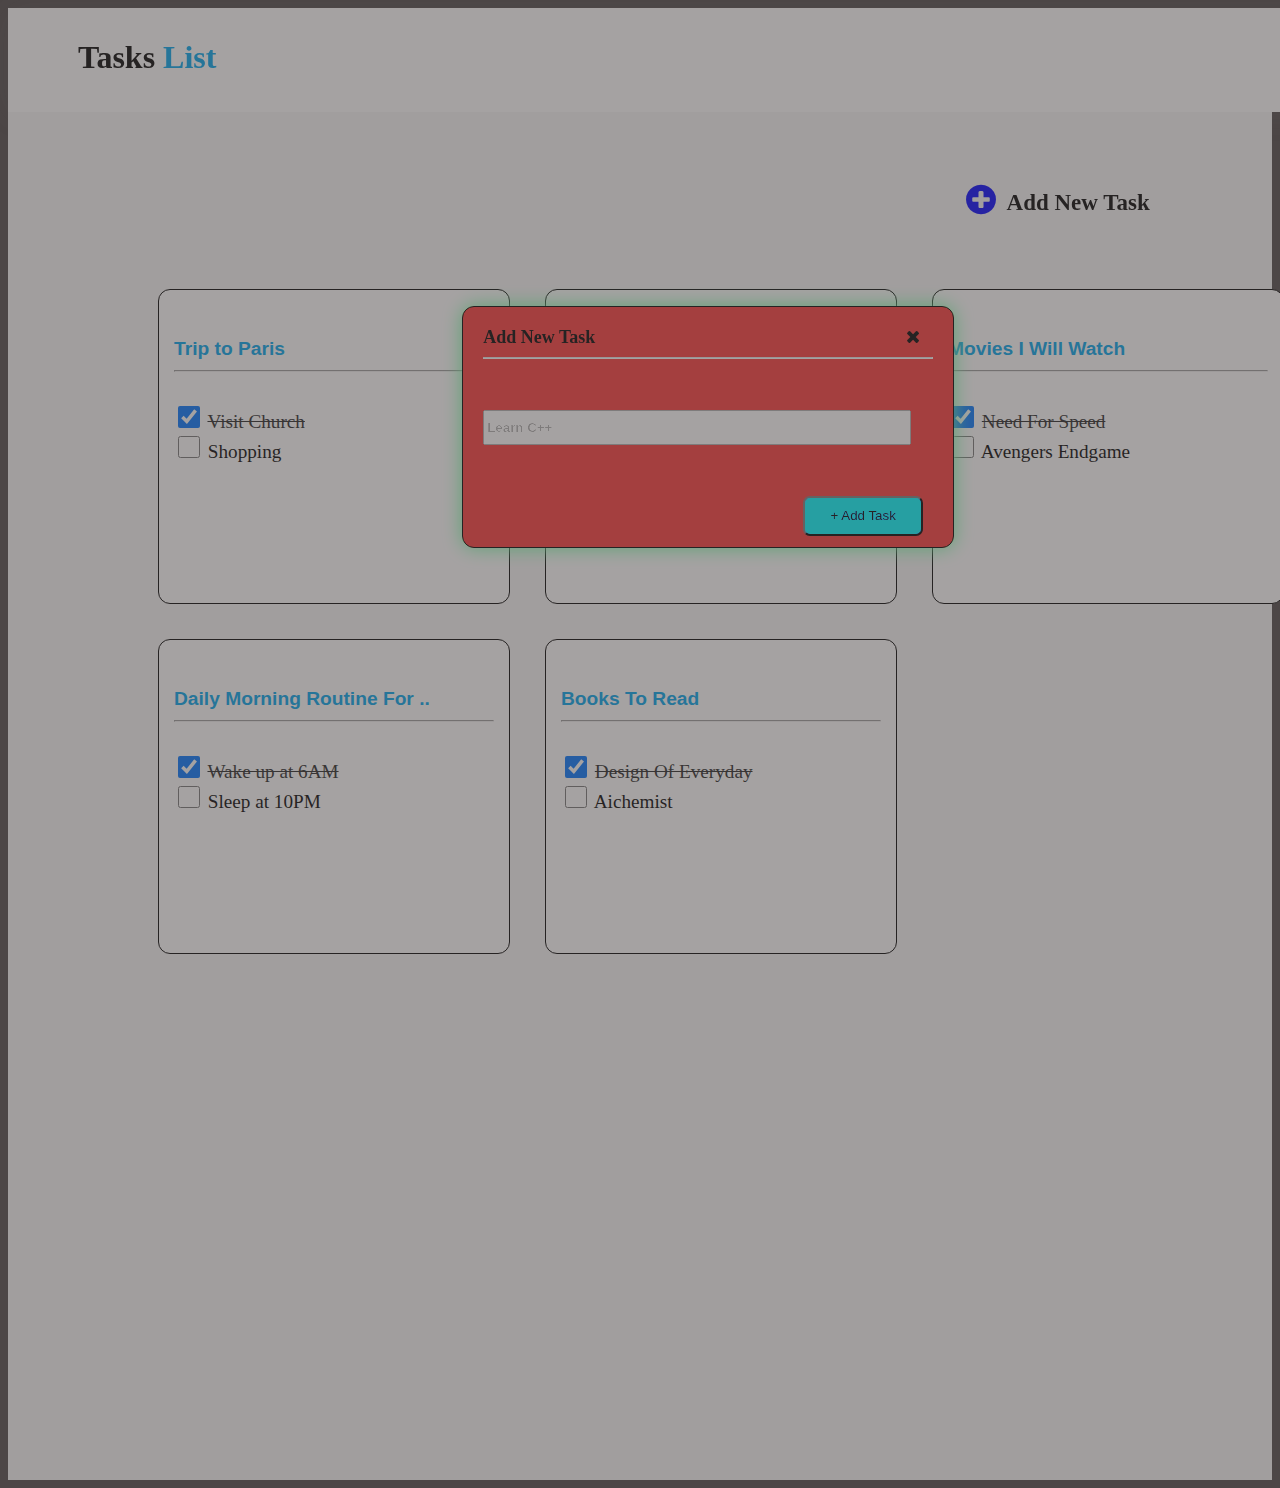
==== index1.html @ 25d000db "Add files via upload" ====
<!DOCTYPE html>
<html lang="en">
<head>
    <meta charset="UTF-8">
    <meta http-equiv="X-UA-Compatible" content="IE=edge">
    <meta name="viewport" content="width=device-width, initial-scale=1.0">
    <title>Document</title>
    <link rel="stylesheet" href="style1.css">
    <link rel="stylesheet" href="https://cdnjs.cloudflare.com/ajax/libs/font-awesome/4.7.0/css/font-awesome.min.css">
    
</head>
<body>
    <div class="header">
        <h1>Tasks <span style="color: #00A5EC;">List</span></h1>
    </div>
    <div class="container">
        
        

         <a href="index1.html"><i class="fa fa-plus-circle" style="color: blue; cursor: pointer;"></i></a>
            <p class="new-task">Add New Task</p>
         
        <div class="container1">
            <div class="box">
                 <span class="blue">Trip to Paris</span>
                 <hr>
                 <br>
                 <input type="checkbox" style="width: 22px; height:22px"  checked> 
                 <span style="text-decoration: line-through; opacity: 0.85;"> Visit Church</span>  
                 <br>
                 <input type="checkbox" style="width: 22px; height:22px"> Shopping
             </div>
     
             <div class="box">
                 <span class="blue">My To Do List</span>
                 <hr>
                 <br>
                 <input type="checkbox" style="width: 22px; height:22px" checked> 
                 <span style="text-decoration: line-through; opacity: 0.85;"> Visit Supermarket</span>  
                 <br>
                 <input type="checkbox" style="width: 22px; height:22px"> Buy Vegetables
             </div>
     
             <div class="box">
                 <span class="blue">Movies I Will Watch</span>
                 <hr>
                 <br>
                 <input type="checkbox" style="width: 22px; height:22px" checked> 
                 <span style="text-decoration: line-through; opacity: 0.85;">Need For Speed </span>  
                 <br>
                 <input type="checkbox" style="width: 22px; height:22px"> Avengers Endgame
             </div>
     
             <div class="box">
                 <span class="blue">Daily Morning Routine For ..</span>
                 <hr>
                 <br>
                 <input type="checkbox" style="width: 22px; height:22px" checked> 
                 <span style="text-decoration: line-through; opacity: 0.85;">Wake up at 6AM </span>  
                 <br>
                 <input type="checkbox" style="width: 22px; height:22px"> Sleep at 10PM
             </div>
     
             <div class="box">
                 <span class="blue">Books To Read</span>
                 <hr>
                 <br>
                 <input type="checkbox" style="width: 22px; height:22px" checked> 
                 <span style="text-decoration: line-through; opacity: 0.85;"> Design Of Everyday</span>  
                 <br>
                 <input type="checkbox" style="width: 22px; height:22px"> Aichemist
             </div>

             <div class="pop-up">
                <span>Add New Task</span>
                <a href="index.html"><i class="fa fa-times"></i></a>
                <hr>
                <br><br>
                <input class="wid" type="text" name="" id="" placeholder="Learn C++"><br><br>
                <input class="button-c" type="button" name="" id="" value="+ Add Task">
            </div>
         </div>
    </div>

</body>
</html>
---- style1.css ----
body{
    background-color: rgb(76, 70, 70);
    opacity: 0.5;
    z-index: -1;
}

.header{
   
    padding-left: 70px;
    padding-top: 10px;
    width: 100%;
    height: 94px;
    background: #FFFFFF;
    box-shadow: 0px 3px 30px #7B7B7B29;
    
}

.container{
    background-color: #F7F7F7;
    width: 100%;
    height: 1368px;
    
    
  }

 .container1{
    display: grid;
    grid-template-columns: auto auto auto;
    justify-content: flex-start;    
    grid-gap: 35px;
    
 }

.box{
    width: 320px;
    height: 250px;
    border-radius: 12px;
    border: 1px solid black;
    padding: 15px;
    padding-top: 48px;
    background-color: white;
    position: relative;
    left: 150px;
    top: 50px;
    font-size: larger;
   
   
}

.box:hover {
    box-shadow: 0px 0px 15px red;
    cursor: pointer;
}

.blue{
    color: #00A5EC;
    font-family: Arial, Helvetica, sans-serif;
    font-weight: bolder;
}

.fa-plus-circle{
   margin: 10px;
   position: relative;
   left: 75%;
   top: 60px;
   font-size: 35px !important;
   color: black;
   
}

.new-task{
    font-weight: bolder;
    font-size: 23px;
    position: relative;
    left: 79%;
}

.pop-up{
    width: 450px;
    height: 200px;
    border: 1px solid black;
    border-radius: 12px;
    box-shadow: 0px 0px 19px rgb(74, 238, 109);
    opacity: 1;
    position: relative;
    left: -65%;
    top: -90%;
    z-index: +1;
    background-color: rgb(168, 38, 38);
    padding: 20px;
    filter: brightness(150%);
    font-weight: bolder;
    font-size: large;
}

.wid{
    width: 420px;
    height: 29px;
    font-weight: bolder;
}

.button-c{
    width: 120px;
    height: 40px;
    background-color: #00A5EC;
    border-radius: 7px;
    position: relative;
    left: 320px;
    top: 30px;
    cursor: pointer;
}

.fa-times{
    color: black;
    position: relative;
    left: 68%;
}
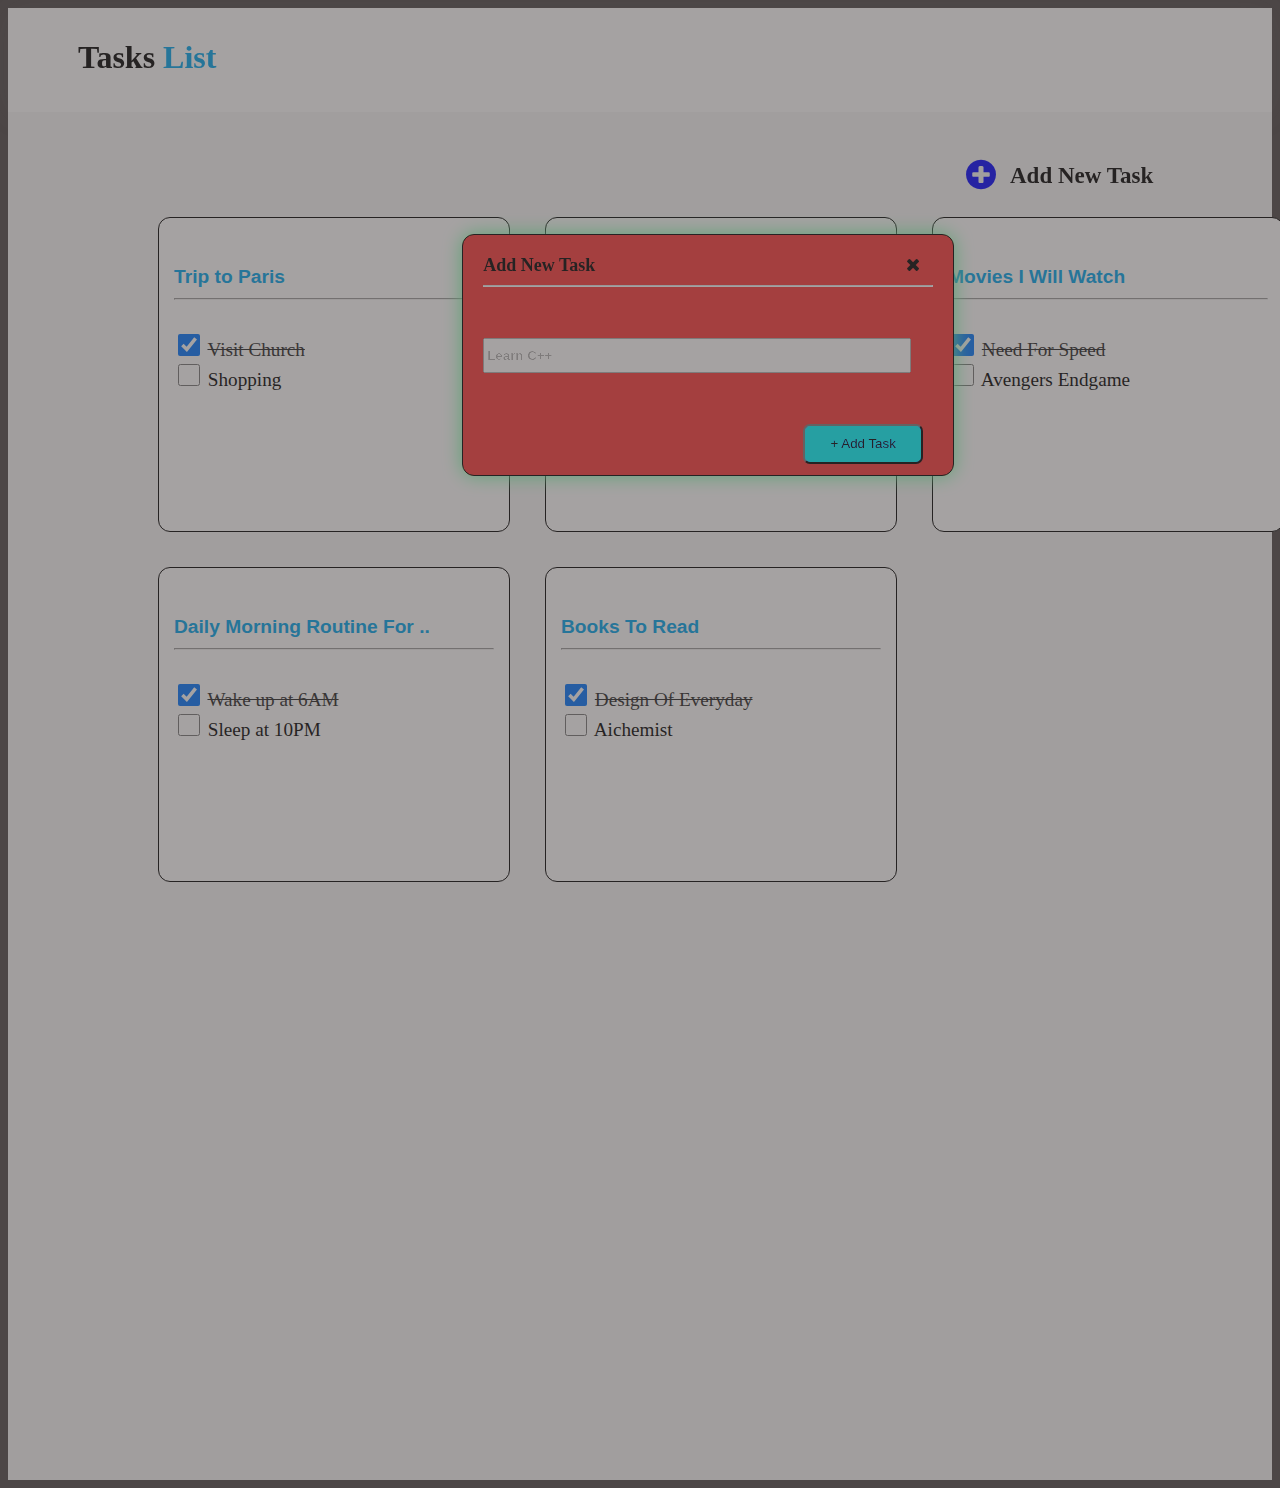
==== commit 08be2388: "span change" ====
--- a/index1.html
+++ b/index1.html
@@ -18,7 +18,7 @@
         
 
          <a href="index1.html"><i class="fa fa-plus-circle" style="color: blue; cursor: pointer;"></i></a>
-            <p class="new-task">Add New Task</p>
+            <span class="new-task">Add New Task</span>
          
         <div class="container1">
             <div class="box">
--- a/style1.css
+++ b/style1.css
@@ -8,7 +8,7 @@
    
     padding-left: 70px;
     padding-top: 10px;
-    width: 100%;
+    /* width: 100%; */
     height: 94px;
     background: #FFFFFF;
     box-shadow: 0px 3px 30px #7B7B7B29;
@@ -17,7 +17,7 @@
 
 .container{
     background-color: #F7F7F7;
-    width: 100%;
+    /* width: 100%; */
     height: 1368px;
     
     
@@ -59,21 +59,22 @@
 }
 
 .fa-plus-circle{
-   margin: 10px;
-   position: relative;
-   left: 75%;
-   top: 60px;
-   font-size: 35px !important;
-   color: black;
-   
-}
-
-.new-task{
-    font-weight: bolder;
-    font-size: 23px;
+    margin: 10px;
     position: relative;
-    left: 79%;
-}
+    left: 75%;
+    top: 35px;
+    font-size: 35px !important;
+    color: black;
+    opacity: 1;
+ }
+ 
+ .new-task{
+     font-weight: bolder;
+     font-size: 23px;
+     position: relative;
+     left: 75%;
+     top: 31px;
+ }
 
 .pop-up{
     width: 450px;
